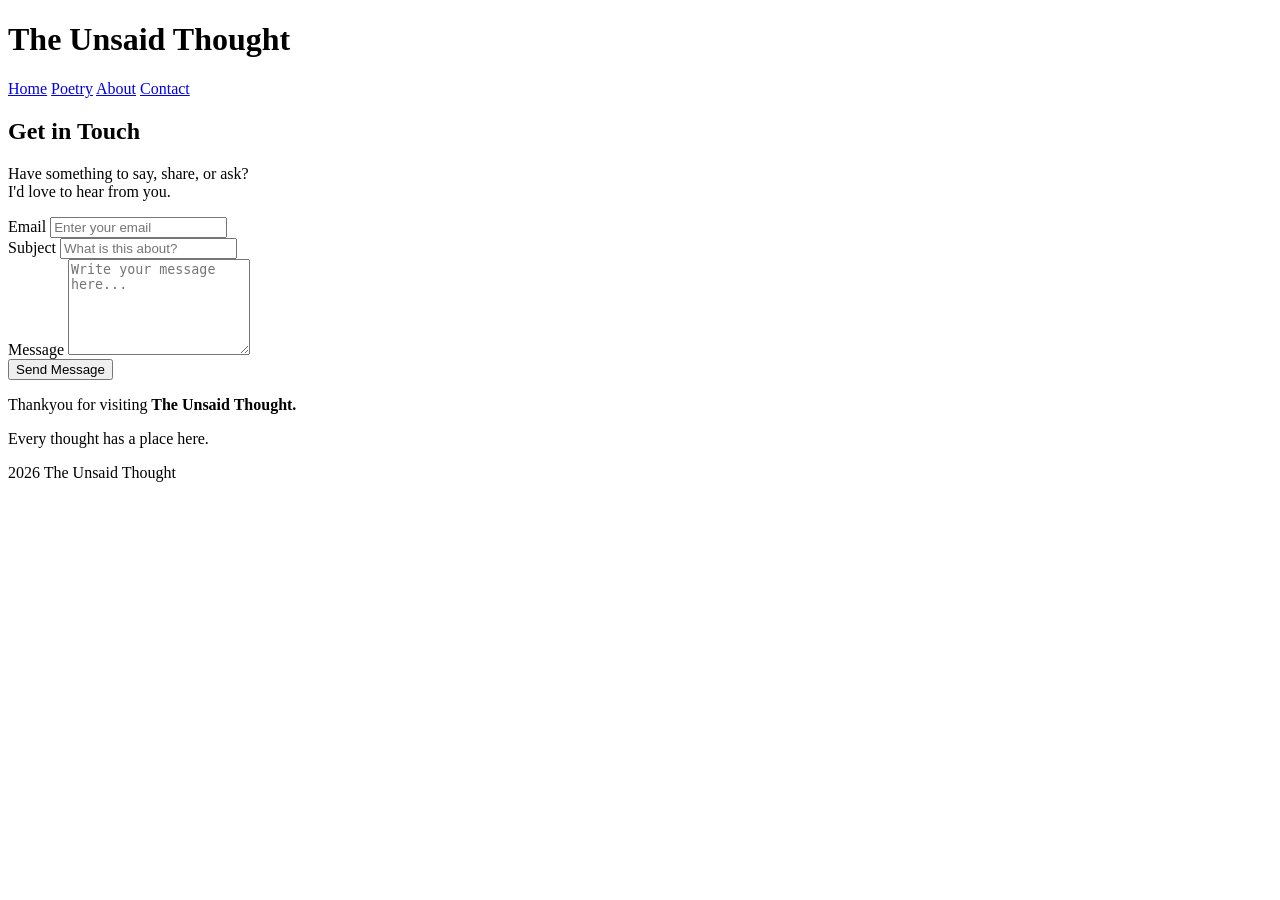
==== contact.html @ 22efe136 "Add The Unsaid Thought Website" ====
<!DOCTYPE html>
<html lang="en">

<head>
    <meta charset="UTF-8">
    <meta name="viewport" content="width=device-width, initial-scale=1.0">
<title>The Unsaid Thought | Poetry & writing</title>
<link rel="stylesheet" href="style.css">
</head>
<body>
    <header>
        <h1>The Unsaid Thought</h1>
        <nav>
            <a href="index.html">Home</a>
            <a href="poetry.html">Poetry</a>
            
            <a href="about.html">About</a>
            <a href="contact.html">Contact</a>
            </nav>
            </header>

            <main>
                <section class="contact-page">
                    <h2>
                        Get in Touch
                    </h2>
                    <p class="contact-intro">Have something to say, share, or ask?<br>
                        I'd love to hear from you.</p>
                        <div class="contact-box">
                            <form>
                                <div class="form-group">
                                    <label for="email">Email</label>
                                    <input
                                    type="email"
                                   id="email"
                                   name="email"
                                   placeholder="Enter your email"
                                   required ></div>
                                   <div class="form-group">
                                    <label for="subject"> Subject</label>
                                    <input
                                    type="text"
                                    id="subject"
                                    name="subject"
                                    placeholder="What is this about?">
                                   </div>
                                <div class="form-group">
                                    <label for="message">Message</label>
                                    <textarea id="message"
                                    name="message"
                                    rows="6"
                                    placeholder="Write your message here..."
                                    required></textarea>
                                    </div>
<button type="submit" class="send-btn">Send Message</button>
</form>
</div>
<div class="contact-note">
    <p>Thankyou for visiting<strong> The Unsaid Thought.</strong>
        </p>
        <p>Every thought has a place here.</p>
        </div>
        </section>
        </main> <footer>
                    <p>2026 The Unsaid Thought</p>
                    </footer>
</body>
</html>
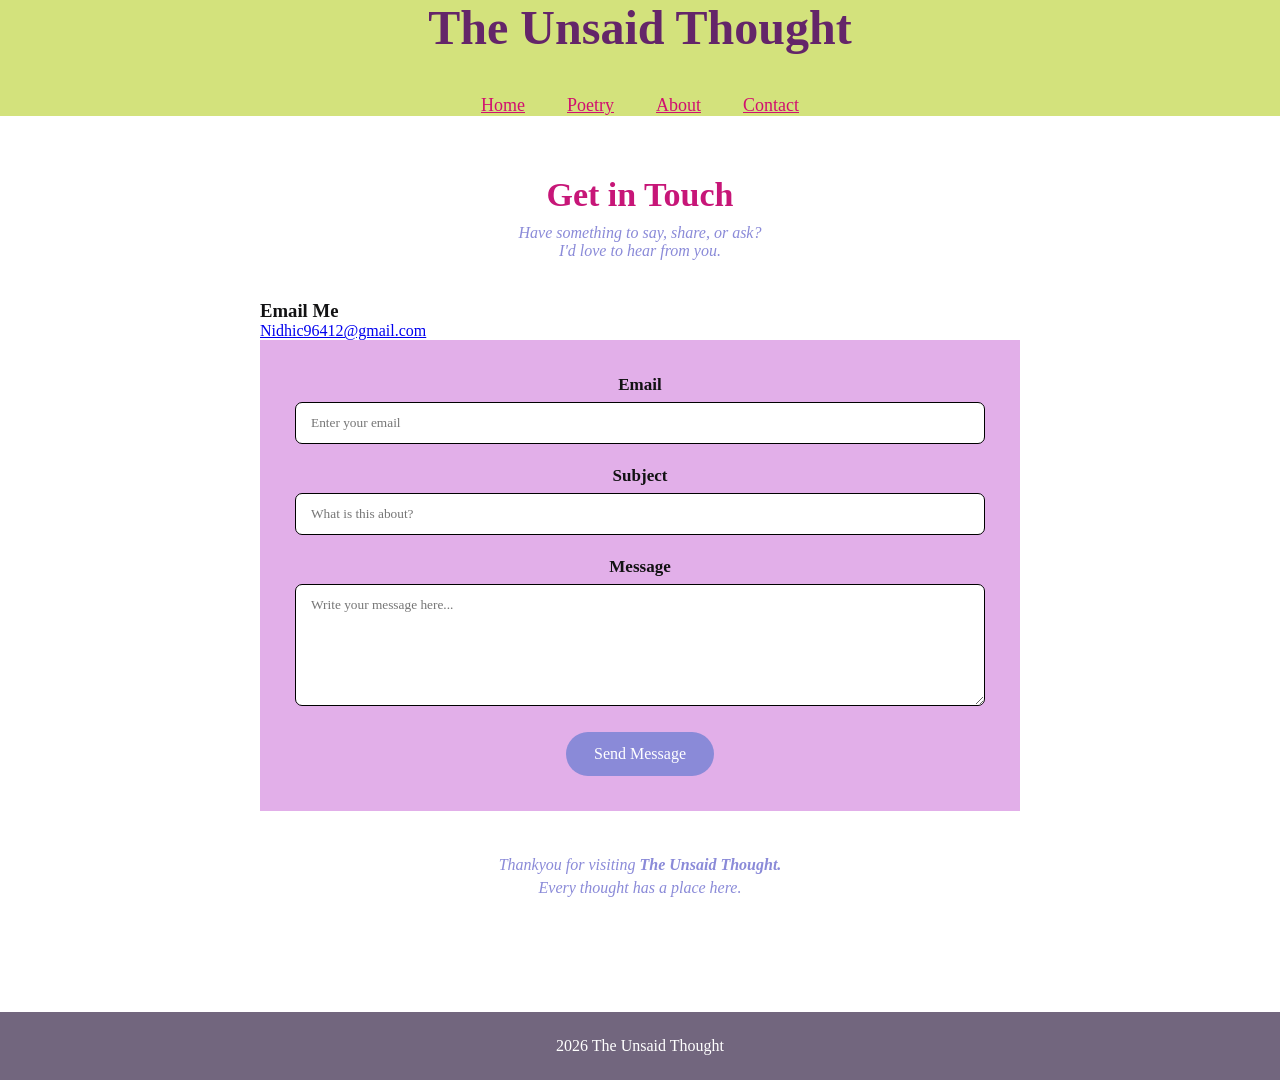
==== commit dc9e71a3: "Enhance contact page with email link and form action Updated contact page to include a direct email " ====
--- a/contact.html
+++ b/contact.html
@@ -26,16 +26,24 @@
                     </h2>
                     <p class="contact-intro">Have something to say, share, or ask?<br>
                         I'd love to hear from you.</p>
+                        <div class="my-email">
+                            <h3>
+                                Email Me
+                            </h3>
+                            <a href="mailto:Nidhic96412@gmail.com">Nidhic96412@gmail.com</a></div>
                         <div class="contact-box">
-                            <form>
+
+                            <form action="https://formspree.io/f/myezjzla" method="POST">
                                 <div class="form-group">
+                                    
                                     <label for="email">Email</label>
                                     <input
                                     type="email"
                                    id="email"
                                    name="email"
                                    placeholder="Enter your email"
-                                   required ></div>
+                                   required 
+                                   ></div>
                                    <div class="form-group">
                                     <label for="subject"> Subject</label>
                                     <input
@@ -68,4 +76,4 @@
 </html>
 
 
-               +               
--- a/style.css
+++ b/style.css
@@ -0,0 +1,237 @@
+/* The Unsaid Thought - Main Stylesheet*/
+* {
+    margin: 0;
+    padding: 0;
+    box-sizing: border-box;
+ }
+ body {
+    font-family: Georgia, 'Times New Roman', Times, serif;
+background-color: white;
+color: #121213;
+list-style: 1.6;}
+header {
+    text-align:center;
+    color:rgb(100, 37, 105);
+    background-color: rgb(211, 226, 124);
+}
+header h1 {
+    font-size: 48px;
+    margin-bottom: 40px;
+}
+nav a {
+    text-decoration:hwb(from color h w b);
+    color:rgb(209, 15, 112);
+    font-size: 18px;
+    margin: 0 19px;
+    margin-bottom: 15px;
+}
+nav a:hover {
+    color: rgb(13, 93, 124);
+}
+.hero {
+    text-align: center;
+    padding: 80px 20px;
+}
+.featured h2 {
+    font-size: 30px;
+    font-style: italic;
+    margin-bottom: 15px;
+text-align: center;
+}
+.featured h3{
+    font-size: 20px;
+    margin-bottom: 25px;
+    text-align: center;
+}
+.poem-card {
+    background-color: rgb(226, 175, 233);
+    padding: 35px;
+    text-align: center;
+}
+.poem-card h3{
+    font-size: 26px;
+    margin-bottom: 15px;
+}
+.poem-card a{
+    color:rgb(6, 104, 143)
+    font-weight: bold;
+     
+}
+.poem-card p{
+    color:rgb(68, 4, 128);
+    margin-bottom: 20px;
+    font-size: 18px;
+    text-align: center;
+}
+.poetry-page {
+    max-width: 900px;
+    padding: 60px 20px;
+    margin: 0 auto;
+
+}
+.poetry-page h2{
+text-align: center;
+font-size: 34px;
+color:rgb(199, 22, 120);
+margin-bottom: 10px;
+}
+.poetry-intro {
+    text-align: center;
+    color:rgb(138, 138, 216);
+  margin-bottom: 10px;
+
+}
+
+.poetry-page .poem-card {
+    margin-bottom: 30px;
+    padding: 35px;
+    transition: transform 0.3s ease;
+}
+.poetry-page .poem-card:hover {
+    transform: translateY(-5px);
+}
+.poetry-page .poem-card h3 {
+   
+    font-size: 27px;
+}
+.full-poem {
+    max-width: 750 px;
+    margin: 60 px auto;
+    padding: 50px 40px;
+    background-color: #f1d1b0;
+   
+}
+
+.full-poem h2{
+    text-align: center;
+    font-size: 34px;
+margin-top: 45px;
+margin-bottom: 15px;
+}
+.poem-author{
+    text-align: center;
+    color:rgb(90, 99, 16);
+    font-style: italic;
+    margin-bottom: 45px;
+}
+.poem-text{
+    text-align: center;
+    line-height: 2;
+    font-size: 19px;
+}
+.back-link{
+color:rgb(209, 15, 112);
+}
+.about-page{
+    max-width:850px;
+    margin: 0 auto;
+    padding: 60px 20px;
+}
+.about-page h2{
+    text-align: center;
+    font-size: 34px;
+    color:rgb(199, 22, 120);
+    margin-bottom: 15px;}
+    .about-intro{
+        max-width: 650px;
+        margin: 0 auto 50px;
+        text-align: center;
+        font-style italic;
+        color:rgb(138, 138, 216);
+    }
+    /*card*/
+    .about-card{
+         background-color: rgb(226, 175, 233);
+    padding: 35px;
+    text-align: center;
+    }
+    .about-card h3{
+        margin-bottom: 15px;
+        font-size: 25px;
+    }
+    .about-card p{
+        margin-bottom: 15px;}
+.about-quote {
+    text-align: center;
+    padding: 30px;
+    margin:60px auto 20px;
+    font-style:italic;
+    color:rgb(138, 138, 216);
+}
+.contact-page {
+    max-width: 800px;
+    margin: 0 auto;
+    padding: 60px 20px;
+}
+.contact-page h2{ 
+    text-align: center;
+    font-size: 34px;
+    margin-bottom: 10px;
+    color:rgb(199, 22, 120);
+}
+.contact-intro {
+    text-align: center;
+    font-style: italic;
+    color:rgb(138, 138, 216);
+    margin-bottom: 40px;
+}
+/* contact form*/
+.contact-box {
+      background-color: rgb(226, 175, 233);
+    padding: 35px;
+    text-align: center;
+}
+.form-group {
+    margin-bottom: 22px;
+}
+.form-group label {
+    display: block;
+    font-size: 17px;
+    font-weight: bold;
+    margin-bottom: 7px;
+}
+.form-group input, .form-group textarea{
+    width: 100%;
+    padding: 12px 15px;
+    border: 1px solid black;
+    border-radius: 7px;
+    font-family: Georgia, 'Times New Roman', Times, serif;
+      background-color:white;
+}
+.form-group input: focus, .form-group textarea: focus {
+    outline: none;
+}
+.form-group textarea {
+    resize: vertical;
+}
+/*send button*/
+.send-btn {
+    background-color:rgb(138, 138, 216);
+    border: none;
+    color: white;
+    padding: 13px 28px;
+    font-family: Georgia, 'Times New Roman', Times, serif;
+    font-size: 16px;
+    border-radius: 25px;
+    cursor: pointer;
+}
+.send-btn:hover {
+    background-color: rgb(93, 78, 179);
+}
+/*bottom message*/
+.contact-note {
+    text-align: center;
+    margin-top: 45px;
+    color:rgb(138, 138, 216);
+    font-style: italic;
+}
+.contact-note p {
+    margin-bottom: 5px;
+}
+footer{
+    text-align: center;
+    background-color:rgb(114, 102, 126);
+    color: white;
+    padding: 25px;
+    margin-top: 50px;
+}
